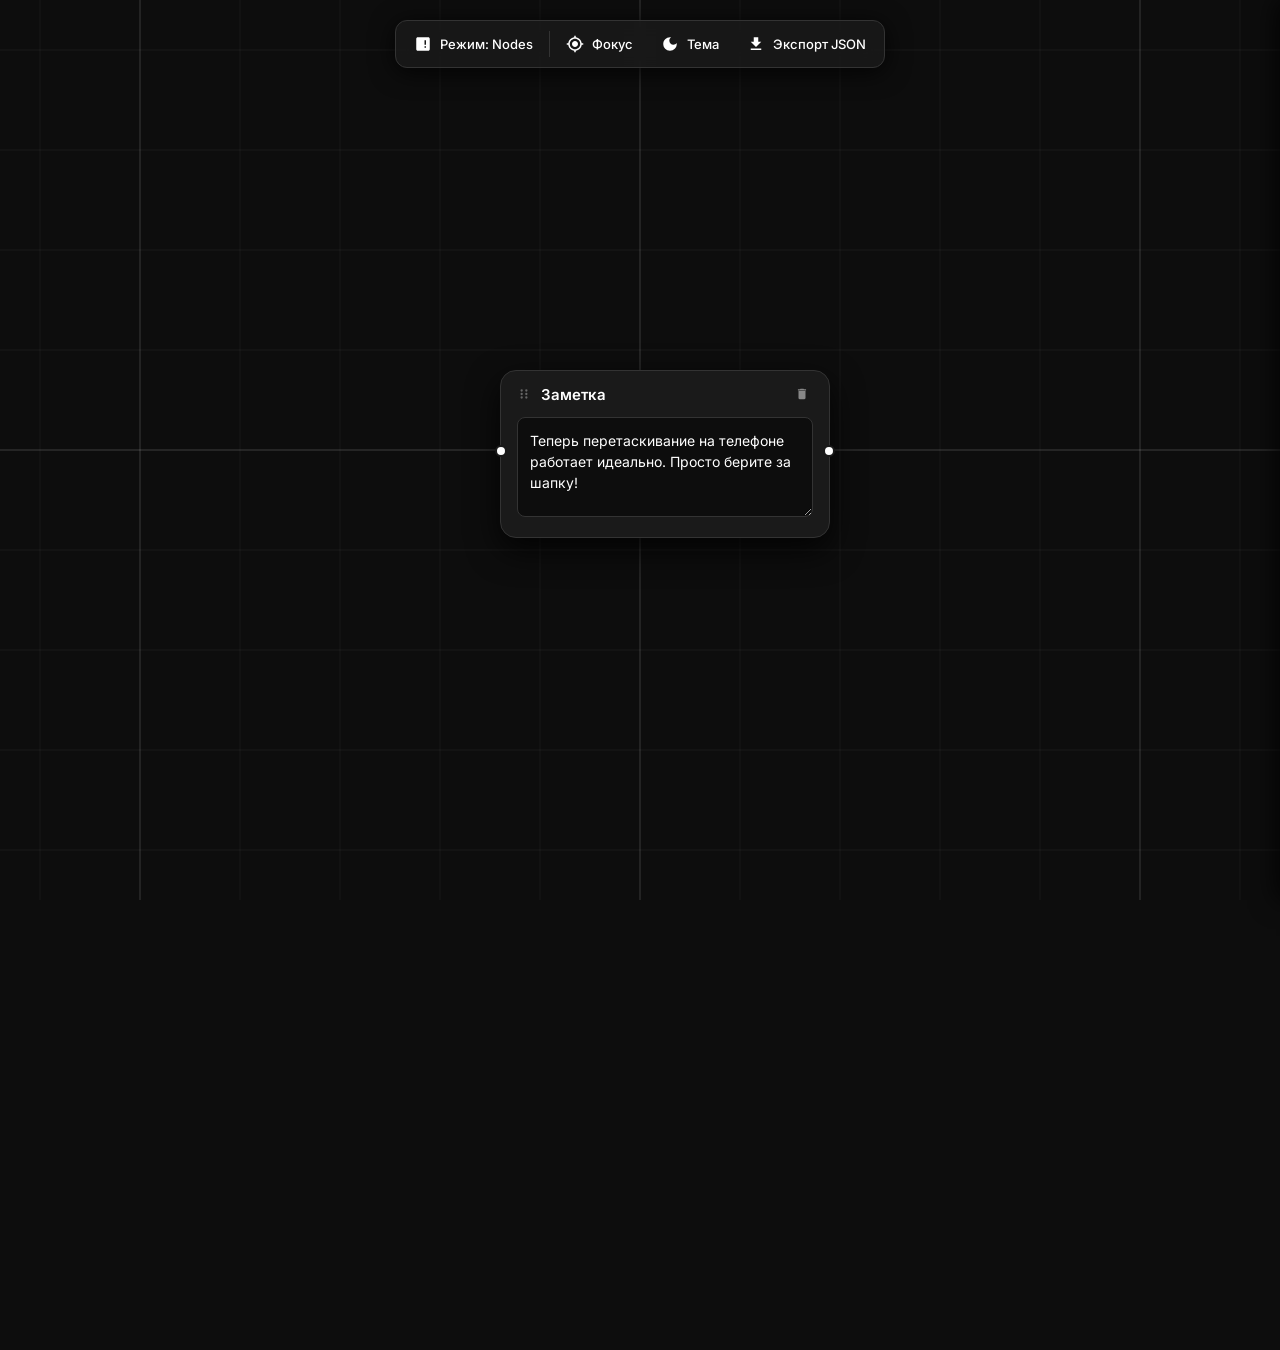
==== index.html @ 3b08dd7d "Refactor to separate files, add delete button, and implement Groq AI Lab mode" ====
<!DOCTYPE html>
<html lang="ru" data-theme="dark">
<head>
    <meta charset="UTF-8">
    <meta name="viewport" content="width=device-width, initial-scale=1.0, maximum-scale=1.0, user-scalable=no">
    <title>Современные Ноды</title>
    <link href="https://fonts.googleapis.com/css2?family=Inter:wght@400;500;600&display=swap" rel="stylesheet">
    <link rel="stylesheet" href="css/style.css">
</head>
<body>

    <!-- Панель управления -->
    <div id="top-panel">
        <button class="panel-btn" id="btn-mode" title="Переключить режим">
            <svg viewBox="0 0 24 24"><path d="M19 3H5c-1.1 0-2 .9-2 2v14c0 1.1.9 2 2 2h14c1.1 0 2-.9 2-2V5c0-1.1-.9-2-2-2zm-7 9h-2V7h-2v5H6v2h2v5h2v-5h2v-2zm4 5h-2v-2h2v2zm0-4h-2V7h2v6z"/></svg>
            <span id="mode-text">Режим: Nodes</span>
        </button>
        <div class="panel-divider"></div>
        <button class="panel-btn" id="btn-focus" title="Найти все заметки">
            <svg viewBox="0 0 24 24"><path d="M12 8c-2.21 0-4 1.79-4 4s1.79 4 4 4 4-1.79 4-4-1.79-4-4-4zm8.94 3c-.46-4.17-3.77-7.48-7.94-7.94V1h-2v2.06C6.83 3.52 3.52 6.83 3.06 11H1v2h2.06c.46 4.17 3.77 7.48 7.94 7.94V23h2v-2.06c4.17-.46 7.48-3.77 7.94-7.94H23v-2h-2.06zM12 19c-3.87 0-7-3.13-7-7s3.13-7 7-7 7 3.13 7 7-3.13 7-7 7z"/></svg>
            Фокус
        </button>
        <button class="panel-btn" id="btn-theme" title="Переключить тему">
            <svg viewBox="0 0 24 24"><path d="M12 3c-4.97 0-9 4.03-9 9s4.03 9 9 9 9-4.03 9-9c0-.46-.04-.92-.1-1.36-.98 1.37-2.58 2.26-4.4 2.26-2.98 0-5.4-2.42-5.4-5.4 0-1.81.89-3.42 2.26-4.4-.44-.06-.9-.1-1.36-.1z"/></svg>
            Тема
        </button>
        <button class="panel-btn" id="btn-export" title="Сохранить файл">
            <svg viewBox="0 0 24 24"><path d="M19 9h-4V3H9v6H5l7 7 7-7zM5 18v2h14v-2H5z"/></svg>
            Экспорт JSON
        </button>
    </div>

    <!-- Адаптивная сетка -->
    <canvas id="grid-canvas"></canvas>

    <!-- Холст для нод и связей -->
    <div id="workspace">
        <svg id="svg-layer"></svg>
        <div id="nodes-container"></div>
    </div>

    <!-- Лаборатория (боковая панель) -->
    <div id="lab-panel">
        <div class="lab-header">Лаборатория ИИ</div>
        <div class="lab-content">
            <label class="lab-label" for="api-key">Groq API Key</label>
            <input type="password" id="api-key" class="lab-input" placeholder="gsk_...">

            <label class="lab-label" for="ai-prompt">Промпт / Задача</label>
            <textarea id="ai-prompt" class="lab-textarea" placeholder="Что сделать с выбранной последовательностью нод? (например: 'сделай из этого историю' или 'дополни детали')"></textarea>

            <button id="btn-run-ai" class="lab-btn">Запустить</button>

            <div id="ai-status" class="lab-status"></div>
        </div>
    </div>

    <script src="js/app.js"></script>
</body>
</html>
---- css/style.css ----
/* --- ТЕМЫ (СТРОГИЙ ЧЕРНО-БЕЛЫЙ МИНИМАЛИЗМ) --- */
:root[data-theme="dark"] {
    --bg-color: #0d0d0d;
    --grid-main: rgba(255, 255, 255, 0.15);
    --grid-sub: rgba(255, 255, 255, 0.05);
    --node-bg: #1a1a1a;
    --node-border: #333333;
    --node-shadow: rgba(0, 0, 0, 0.8);
    --text-main: #ffffff;
    --text-muted: #888888;
    --wire-color: #ffffff;
    --wire-hover: #aaaaaa;
    --socket-color: #ffffff;
    --socket-border: #1a1a1a;
    --panel-bg: rgba(26, 26, 26, 0.85);
    --panel-border: #333333;
    --selection: #ffffff;
    --handle-color: #666666;
    --handle-hover: #ffffff;
    --input-bg: #0d0d0d;
    --btn-hover: #333333;
}

:root[data-theme="light"] {
    --bg-color: #f0f0f0;
    --grid-main: rgba(0, 0, 0, 0.15);
    --grid-sub: rgba(0, 0, 0, 0.05);
    --node-bg: #ffffff;
    --node-border: #cccccc;
    --node-shadow: rgba(0, 0, 0, 0.1);
    --text-main: #000000;
    --text-muted: #666666;
    --wire-color: #000000;
    --wire-hover: #666666;
    --socket-color: #000000;
    --socket-border: #ffffff;
    --panel-bg: rgba(255, 255, 255, 0.85);
    --panel-border: #cccccc;
    --selection: #000000;
    --handle-color: #999999;
    --handle-hover: #000000;
    --input-bg: #f9f9f9;
    --btn-hover: #e0e0e0;
}

/* --- БАЗОВЫЕ НАСТРОЙКИ --- */
* { box-sizing: border-box; margin: 0; padding: 0; }

body, html {
    width: 100%; height: 100%; overflow: hidden;
    background-color: var(--bg-color);
    color: var(--text-main);
    font-family: 'Inter', sans-serif;
    /* ЖЕСТКИЙ ЗАПРЕТ СИСТЕМНЫХ ЖЕСТОВ НА МОБИЛКАХ */
    user-select: none; -webkit-user-select: none;
    touch-action: none;
    overscroll-behavior: none;
    transition: background-color 0.2s;
}

/* --- ВЕРХНЯЯ ПАНЕЛЬ --- */
#top-panel {
    position: absolute; top: 20px; left: 50%; transform: translateX(-50%);
    background: var(--panel-bg);
    backdrop-filter: blur(10px); -webkit-backdrop-filter: blur(10px);
    border: 1px solid var(--panel-border); border-radius: 12px;
    padding: 6px; display: flex; gap: 4px; z-index: 1000;
    box-shadow: 0 4px 24px var(--node-shadow);
}

.panel-btn {
    background: transparent; border: none;
    color: var(--text-main); border-radius: 8px; padding: 8px 12px;
    cursor: pointer; transition: 0.2s;
    display: flex; align-items: center; gap: 8px;
    font-family: 'Inter', sans-serif; font-weight: 500; font-size: 13px;
}
.panel-btn:hover { background: var(--btn-hover); }
.panel-btn svg { width: 18px; height: 18px; fill: currentColor; }

.panel-divider {
    width: 1px;
    background-color: var(--panel-border);
    margin: 4px 0;
}

/* --- ЛАБОРАТОРИЯ (БОКОВАЯ ПАНЕЛЬ) --- */
#lab-panel {
    position: absolute; right: -350px; top: 0; width: 350px; height: 100%;
    background: var(--panel-bg); backdrop-filter: blur(10px); -webkit-backdrop-filter: blur(10px);
    border-left: 1px solid var(--panel-border); z-index: 1000;
    transition: right 0.3s cubic-bezier(0.4, 0, 0.2, 1);
    display: flex; flex-direction: column;
    box-shadow: -4px 0 24px var(--node-shadow);
}
#lab-panel.open { right: 0; }

.lab-header {
    padding: 20px; font-weight: 600; font-size: 16px;
    border-bottom: 1px solid var(--panel-border);
}
.lab-content { padding: 20px; display: flex; flex-direction: column; gap: 16px; overflow-y: auto; }

.lab-label { font-size: 12px; font-weight: 500; color: var(--text-muted); }

.lab-input, .lab-textarea {
    width: 100%; background: var(--input-bg); color: var(--text-main);
    border: 1px solid var(--node-border); border-radius: 8px; padding: 12px;
    font-size: 14px; font-family: 'Inter', sans-serif; outline: none;
    transition: border-color 0.2s; pointer-events: auto; touch-action: auto;
}
.lab-textarea { resize: vertical; min-height: 120px; }
.lab-input:focus, .lab-textarea:focus { border-color: var(--selection); }

.lab-btn {
    background: var(--selection); color: var(--bg-color);
    border: none; border-radius: 8px; padding: 12px;
    font-weight: 600; font-size: 14px; cursor: pointer;
    transition: opacity 0.2s; font-family: 'Inter', sans-serif;
    pointer-events: auto; touch-action: auto;
}
.lab-btn:hover { opacity: 0.9; }
.lab-btn:disabled { opacity: 0.5; cursor: not-allowed; }

.lab-status { font-size: 13px; color: var(--text-muted); min-height: 20px; }

/* --- СЕТКА И ХОЛСТ --- */
#grid-canvas { position: absolute; top: 0; left: 0; width: 100%; height: 100%; z-index: 0; pointer-events: none; }

#workspace {
    position: absolute; top: 0; left: 0; width: 100%; height: 100%;
    z-index: 1; transform-origin: 0 0; pointer-events: none;
}

/* --- ЛИНИИ (SVG) --- */
#svg-layer { position: absolute; top: 0; left: 0; width: 100%; height: 100%; overflow: visible; }

.noodle {
    fill: none; stroke: var(--wire-color); stroke-width: 3px;
    pointer-events: auto; cursor: pointer; transition: stroke-width 0.1s, stroke 0.1s;
}
.noodle:hover { stroke-width: 6px; stroke: var(--wire-hover); }
.noodle-temp { fill: none; stroke: var(--wire-color); stroke-width: 3px; stroke-dasharray: 6 6; pointer-events: none; opacity: 0.5; }

/* --- НОДЫ --- */
#nodes-container { position: absolute; top: 0; left: 0; width: 100%; height: 100%; }

.node {
    position: absolute; background-color: var(--node-bg);
    border: 1px solid var(--node-border); border-radius: 16px;
    min-width: 280px; box-shadow: 0 12px 32px var(--node-shadow);
    pointer-events: auto; display: flex; flex-direction: column;
    will-change: left, top;
    transition: box-shadow 0.2s;
}
.node.selected { box-shadow: 0 0 0 2px var(--selection), 0 12px 32px var(--node-shadow); z-index: 100; }

.node-header {
    padding: 12px 16px; display: flex; align-items: center; gap: 10px;
    cursor: grab; border-radius: 16px 16px 0 0;
    /* 100% БЛОКИРОВКА ЖЕСТОВ НА ШАПКЕ */
    touch-action: none;
    background-color: transparent;
}
.node-header:active { cursor: grabbing; }

.drag-icon {
    color: var(--handle-color); display: flex; align-items: center; justify-content: center;
    pointer-events: none; /* Клик проходит сквозь иконку на header */
}
.drag-icon svg { width: 14px; height: 14px; fill: currentColor; }

.node-title {
    background: transparent; border: none; color: var(--text-main);
    font-weight: 600; font-size: 15px; outline: none; flex-grow: 1;
    pointer-events: auto; user-select: text; -webkit-user-select: text;
    font-family: 'Inter', sans-serif;
    touch-action: auto; /* Разрешаем клик в поле ввода */
}

.node-delete-btn {
    background: transparent; border: none;
    color: var(--text-muted); cursor: pointer;
    display: flex; align-items: center; justify-content: center;
    padding: 4px; border-radius: 4px; transition: color 0.2s, background 0.2s;
    pointer-events: auto; touch-action: auto;
}

.node-delete-btn:hover {
    color: #ff4444; background: var(--grid-main);
}
.node-delete-btn svg { width: 14px; height: 14px; fill: currentColor; }


.node-body { padding: 0 16px 16px 16px; position: relative; }

.node-textarea {
    width: 100%; min-height: 100px; background-color: var(--input-bg);
    color: var(--text-main); border: 1px solid var(--node-border);
    border-radius: 8px; padding: 12px; font-size: 14px; font-family: 'Inter', sans-serif;
    resize: vertical; outline: none; pointer-events: auto;
    user-select: text; -webkit-user-select: text; transition: border-color 0.2s;
    line-height: 1.5; touch-action: auto;
}
.node-textarea:focus { border-color: var(--selection); }

/* --- СОКЕТЫ --- */
.socket-hitbox {
    position: absolute; top: 12px; width: 44px; height: 44px; /* Увеличена зона нажатия для пальцев */
    display: flex; align-items: center; justify-content: center;
    cursor: crosshair; pointer-events: auto; z-index: 10;
    touch-action: none; /* Блокируем скролл при рисовании линии */
}
.socket-hitbox.in { left: -22px; }
.socket-hitbox.out { right: -22px; }

.socket {
    width: 12px; height: 12px; background-color: var(--socket-color);
    border: 2px solid var(--socket-border); border-radius: 50%;
    transition: transform 0.15s cubic-bezier(0.4, 0, 0.2, 1);
}
.socket-hitbox:hover .socket { transform: scale(1.8); }

::-webkit-scrollbar { width: 6px; height: 6px; }
::-webkit-scrollbar-track { background: transparent; }
::-webkit-scrollbar-thumb { background: var(--node-border); border-radius: 10px; }
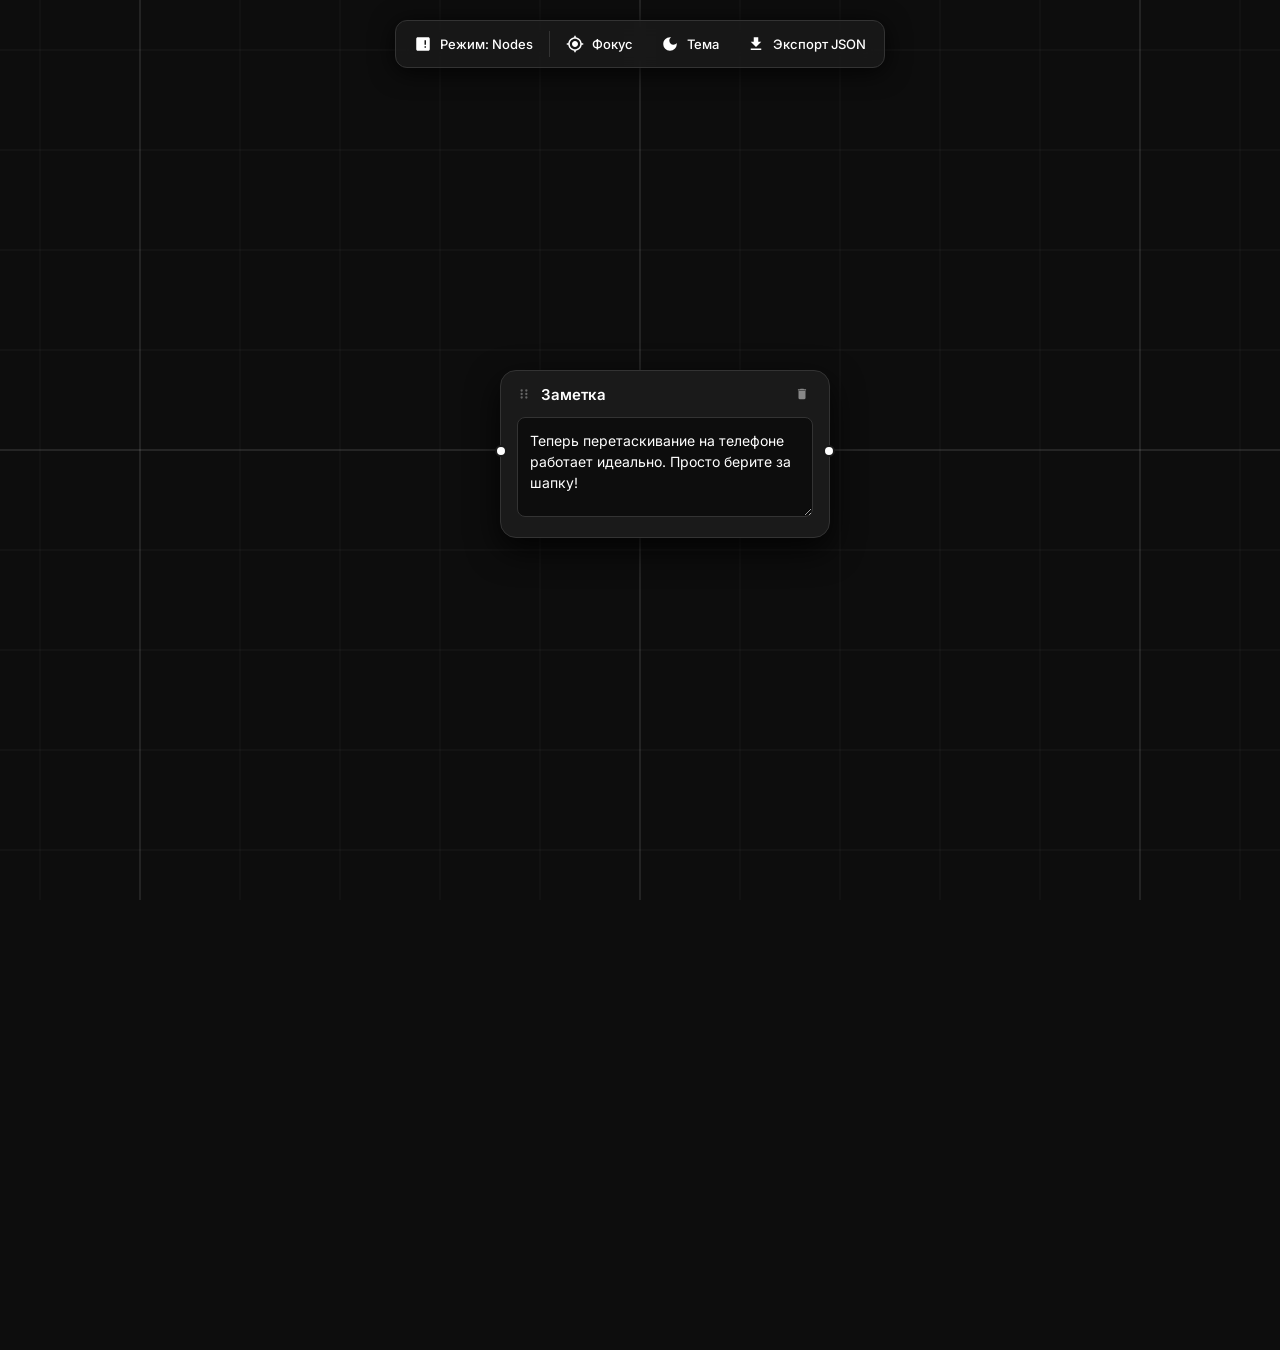
==== commit 87802a76: "Deep modularization, mobile adaptation, and dedicated AI Lab mode" ====
--- a/index.html
+++ b/index.html
@@ -5,7 +5,7 @@
     <meta name="viewport" content="width=device-width, initial-scale=1.0, maximum-scale=1.0, user-scalable=no">
     <title>Современные Ноды</title>
     <link href="https://fonts.googleapis.com/css2?family=Inter:wght@400;500;600&display=swap" rel="stylesheet">
-    <link rel="stylesheet" href="css/style.css">
+    <link rel="stylesheet" href="css/main.css">
 </head>
 <body>
 
@@ -39,22 +39,28 @@
         <div id="nodes-container"></div>
     </div>
 
-    <!-- Лаборатория (боковая панель) -->
-    <div id="lab-panel">
-        <div class="lab-header">Лаборатория ИИ</div>
-        <div class="lab-content">
+    <!-- Лаборатория (отдельный экран) -->
+    <div id="lab-view">
+        <div class="lab-dashboard">
+            <div class="lab-dashboard-header">Лаборатория ИИ</div>
+
             <label class="lab-label" for="api-key">Groq API Key</label>
             <input type="password" id="api-key" class="lab-input" placeholder="gsk_...">
 
-            <label class="lab-label" for="ai-prompt">Промпт / Задача</label>
-            <textarea id="ai-prompt" class="lab-textarea" placeholder="Что сделать с выбранной последовательностью нод? (например: 'сделай из этого историю' или 'дополни детали')"></textarea>
+            <!-- Модули Лаборатории -->
+            <div id="lab-modules-container">
+                <!-- Сюжетный Модуль -->
+                <div class="lab-module-card">
+                    <div class="lab-module-title">Создание сюжета</div>
+                    <div class="lab-module-desc">Генерирует связный рассказ на основе всех созданных нод в проекте.</div>
+                    <button id="btn-module-story" class="lab-btn">Запустить модуль</button>
+                    <div id="ai-status-story" class="lab-status"></div>
+                </div>
+            </div>
 
-            <button id="btn-run-ai" class="lab-btn">Запустить</button>
-
-            <div id="ai-status" class="lab-status"></div>
         </div>
     </div>
 
-    <script src="js/app.js"></script>
+    <script type="module" src="js/main.js"></script>
 </body>
 </html>
--- a/css/main.css
+++ b/css/main.css
@@ -0,0 +1,25 @@
+@import "theme.css";
+@import "workspace.css";
+@import "components/panel.css";
+@import "components/node.css";
+@import "lab.css";
+@import "mobile.css";
+
+/* --- БАЗОВЫЕ НАСТРОЙКИ --- */
+* { box-sizing: border-box; margin: 0; padding: 0; }
+
+body, html {
+    width: 100%; height: 100%; overflow: hidden;
+    background-color: var(--bg-color);
+    color: var(--text-main);
+    font-family: 'Inter', sans-serif;
+    /* ЖЕСТКИЙ ЗАПРЕТ СИСТЕМНЫХ ЖЕСТОВ НА МОБИЛКАХ */
+    user-select: none; -webkit-user-select: none;
+    touch-action: none;
+    overscroll-behavior: none;
+    transition: background-color 0.2s;
+}
+
+::-webkit-scrollbar { width: 6px; height: 6px; }
+::-webkit-scrollbar-track { background: transparent; }
+::-webkit-scrollbar-thumb { background: var(--node-border); border-radius: 10px; }
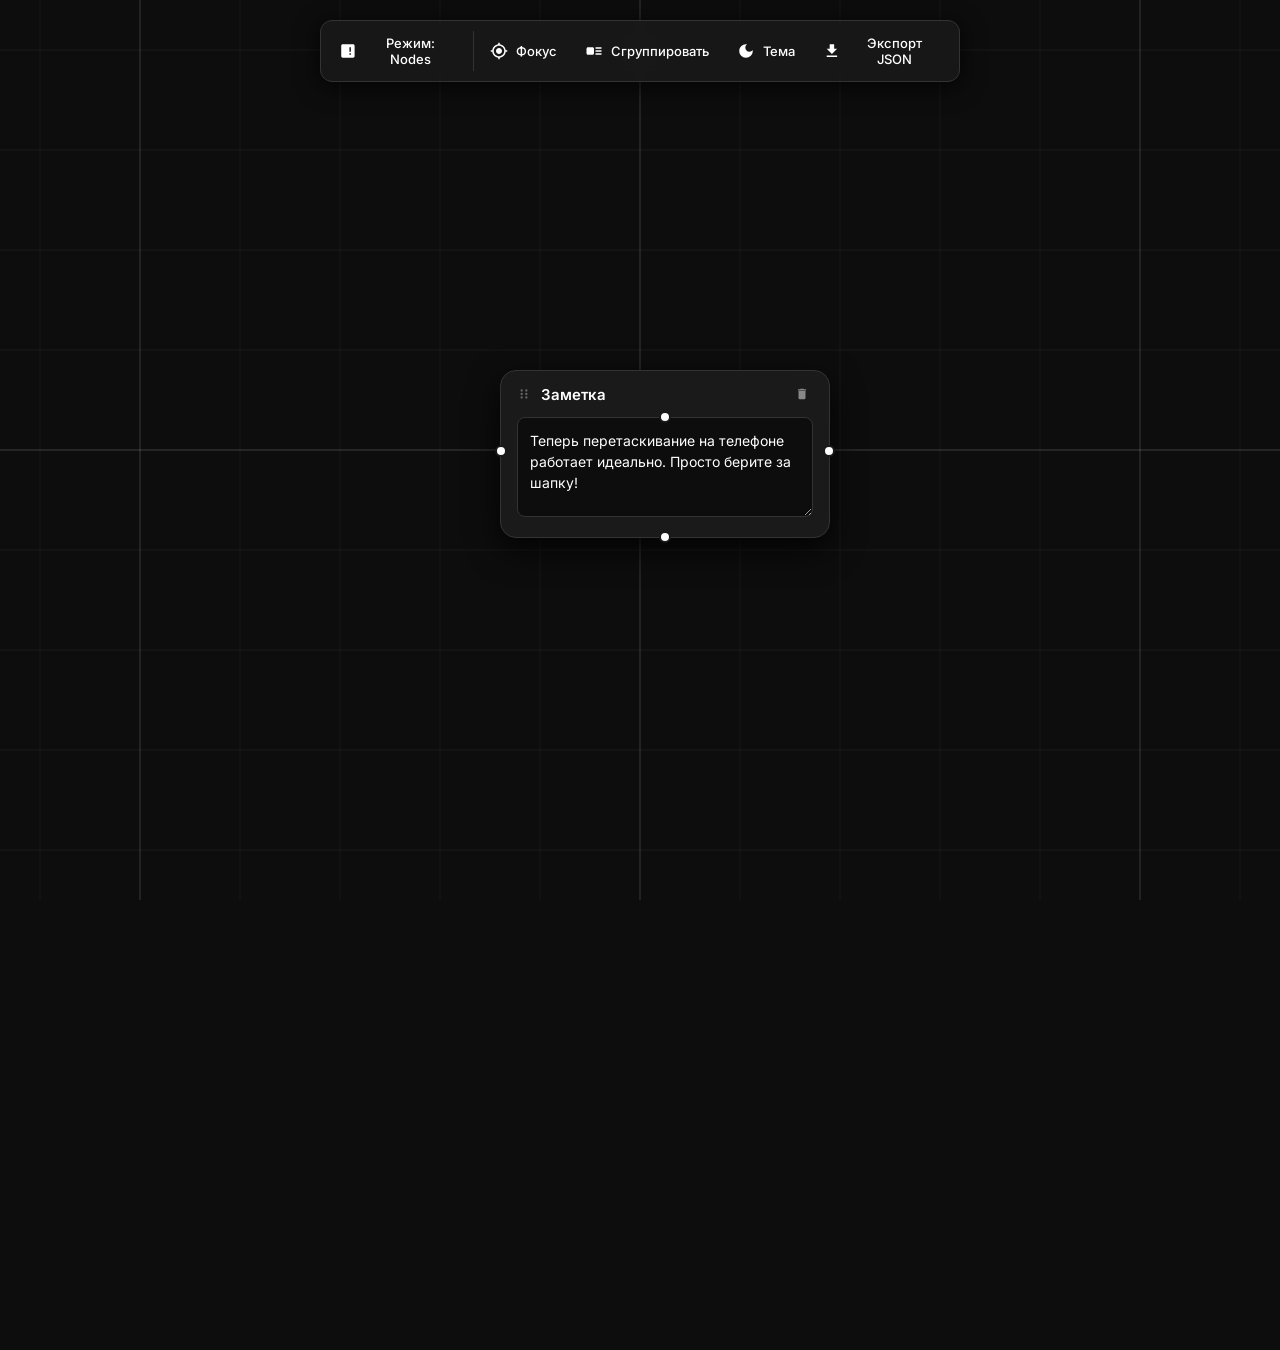
==== commit 9096b1fa: "Implement Lab flow canvas, node modding, grouping, and secondary sockets" ====
--- a/index.html
+++ b/index.html
@@ -20,6 +20,10 @@
             <svg viewBox="0 0 24 24"><path d="M12 8c-2.21 0-4 1.79-4 4s1.79 4 4 4 4-1.79 4-4-1.79-4-4-4zm8.94 3c-.46-4.17-3.77-7.48-7.94-7.94V1h-2v2.06C6.83 3.52 3.52 6.83 3.06 11H1v2h2.06c.46 4.17 3.77 7.48 7.94 7.94V23h2v-2.06c4.17-.46 7.48-3.77 7.94-7.94H23v-2h-2.06zM12 19c-3.87 0-7-3.13-7-7s3.13-7 7-7 7 3.13 7 7-3.13 7-7 7z"/></svg>
             Фокус
         </button>
+        <button class="panel-btn" id="btn-group" title="Сгруппировать выделенные">
+            <svg viewBox="0 0 24 24"><path d="M22 13h-8v-2h8v2zm0-6h-8v2h8V7zm-8 10h8v-2h-8v2zm-2-8v6c0 1.1-.9 2-2 2H4c-1.1 0-2-.9-2-2V9c0-1.1.9-2 2-2h6c1.1 0 2 .9 2 2z"/></svg>
+            <span class="group-text">Сгруппировать</span>
+        </button>
         <button class="panel-btn" id="btn-theme" title="Переключить тему">
             <svg viewBox="0 0 24 24"><path d="M12 3c-4.97 0-9 4.03-9 9s4.03 9 9 9 9-4.03 9-9c0-.46-.04-.92-.1-1.36-.98 1.37-2.58 2.26-4.4 2.26-2.98 0-5.4-2.42-5.4-5.4 0-1.81.89-3.42 2.26-4.4-.44-.06-.9-.1-1.36-.1z"/></svg>
             Тема
@@ -39,26 +43,22 @@
         <div id="nodes-container"></div>
     </div>
 
-    <!-- Лаборатория (отдельный экран) -->
-    <div id="lab-view">
-        <div class="lab-dashboard">
-            <div class="lab-dashboard-header">Лаборатория ИИ</div>
+    <!-- Меню Лаборатории (Плавающее) -->
+    <div id="lab-menu" style="display: none; position: absolute; left: 20px; top: 80px; z-index: 1000; background: var(--panel-bg); backdrop-filter: blur(10px); -webkit-backdrop-filter: blur(10px); border: 1px solid var(--panel-border); border-radius: 12px; padding: 12px; width: 250px; flex-direction: column; gap: 10px; box-shadow: 0 4px 24px var(--node-shadow);">
+        <div style="font-weight: 600; font-size: 14px; margin-bottom: 5px;">Лаборатория</div>
 
-            <label class="lab-label" for="api-key">Groq API Key</label>
-            <input type="password" id="api-key" class="lab-input" placeholder="gsk_...">
+        <label style="font-size: 12px; color: var(--text-muted);">Groq API Key</label>
+        <input type="password" id="lab-api-key" style="width: 100%; background: var(--input-bg); color: var(--text-main); border: 1px solid var(--node-border); border-radius: 6px; padding: 8px; font-size: 12px; margin-bottom: 5px;" placeholder="gsk_...">
 
-            <!-- Модули Лаборатории -->
-            <div id="lab-modules-container">
-                <!-- Сюжетный Модуль -->
-                <div class="lab-module-card">
-                    <div class="lab-module-title">Создание сюжета</div>
-                    <div class="lab-module-desc">Генерирует связный рассказ на основе всех созданных нод в проекте.</div>
-                    <button id="btn-module-story" class="lab-btn">Запустить модуль</button>
-                    <div id="ai-status-story" class="lab-status"></div>
-                </div>
-            </div>
+        <div style="height: 1px; background: var(--node-border); margin: 5px 0;"></div>
 
-        </div>
+        <button id="btn-add-input-node" class="panel-btn" style="width: 100%; justify-content: center; background: var(--selection); color: var(--bg-color);">+ Input Notes Node</button>
+        <button id="btn-add-story-node" class="panel-btn" style="width: 100%; justify-content: center; background: var(--selection); color: var(--bg-color);">+ Story Generator Node</button>
+
+        <div style="height: 1px; background: var(--node-border); margin: 5px 0;"></div>
+
+        <label style="font-size: 12px; color: var(--text-muted);">Загрузить Мод (.js)</label>
+        <input type="file" id="lab-mod-upload" accept=".js" style="font-size: 10px; width: 100%;">
     </div>
 
     <script type="module" src="js/main.js"></script>
--- a/css/main.css
+++ b/css/main.css
@@ -9,13 +9,14 @@
 * { box-sizing: border-box; margin: 0; padding: 0; }
 
 body, html {
-    width: 100%; height: 100%; overflow: hidden;
+    width: 100vw; height: 100vh; overflow: hidden;
+    position: fixed; top: 0; left: 0; right: 0; bottom: 0;
     background-color: var(--bg-color);
     color: var(--text-main);
     font-family: 'Inter', sans-serif;
     /* ЖЕСТКИЙ ЗАПРЕТ СИСТЕМНЫХ ЖЕСТОВ НА МОБИЛКАХ */
     user-select: none; -webkit-user-select: none;
-    touch-action: none;
+    touch-action: none !important;
     overscroll-behavior: none;
     transition: background-color 0.2s;
 }
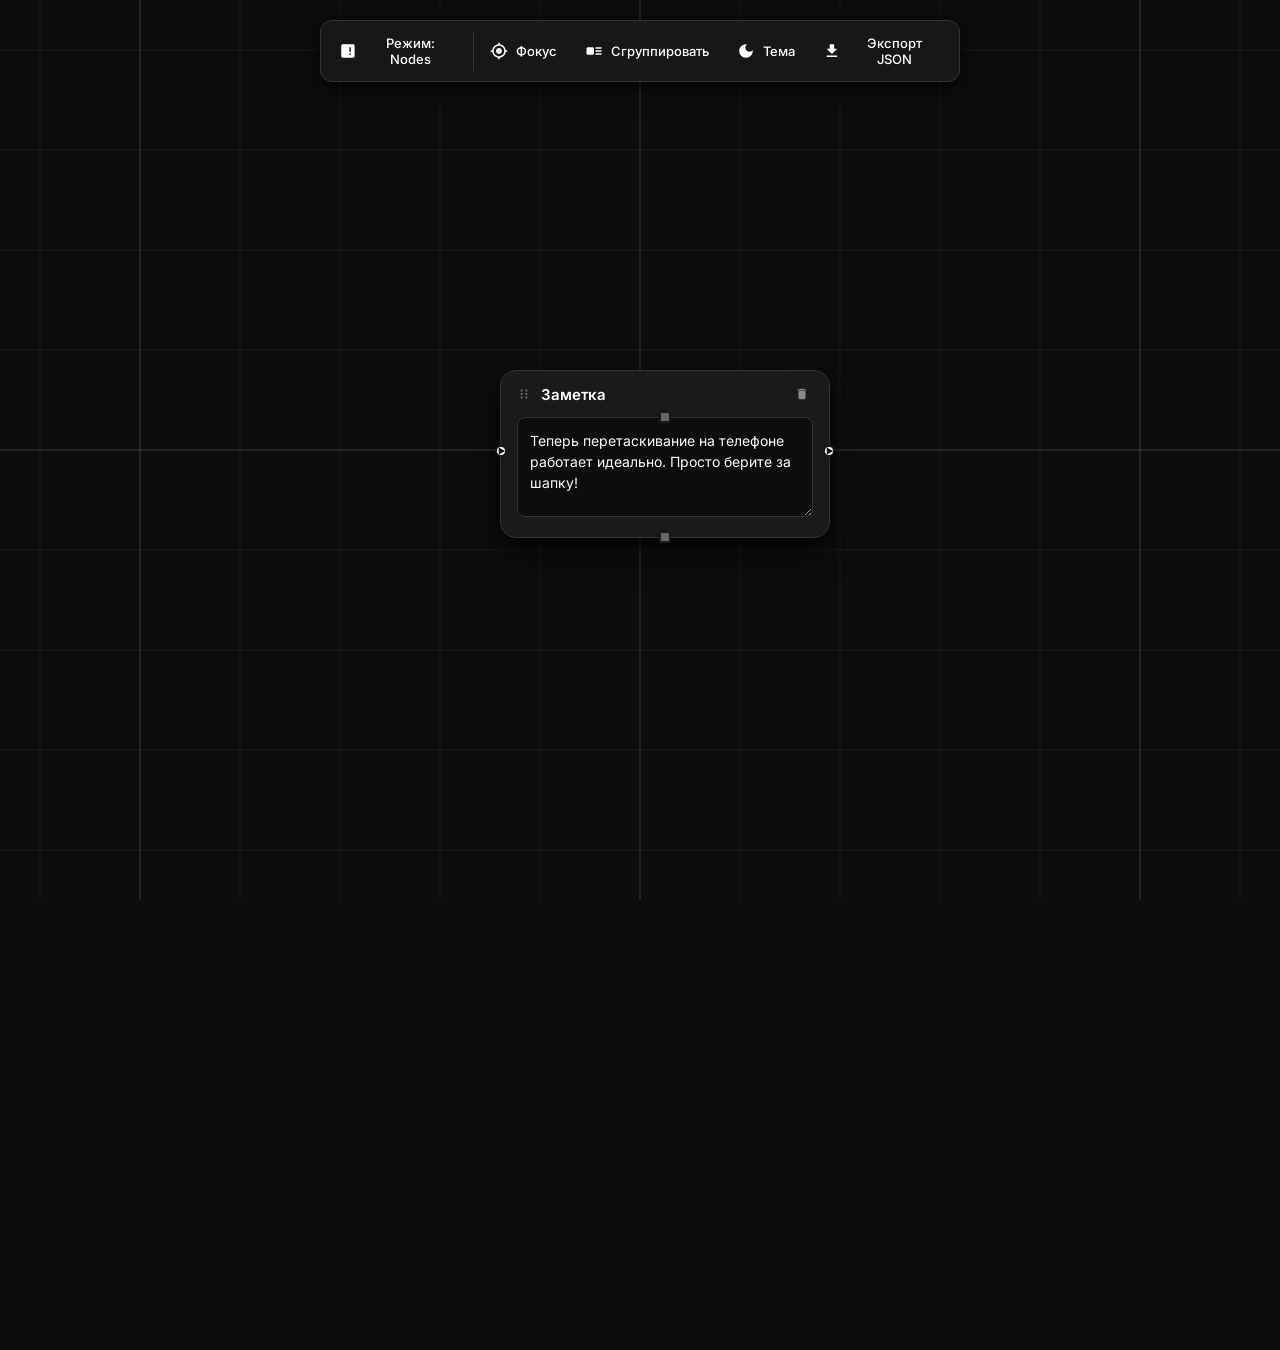
==== commit 98ca935d: "Fix mobile interactions and add directional detail sockets" ====
--- a/index.html
+++ b/index.html
@@ -44,21 +44,34 @@
     </div>
 
     <!-- Меню Лаборатории (Плавающее) -->
-    <div id="lab-menu" style="display: none; position: absolute; left: 20px; top: 80px; z-index: 1000; background: var(--panel-bg); backdrop-filter: blur(10px); -webkit-backdrop-filter: blur(10px); border: 1px solid var(--panel-border); border-radius: 12px; padding: 12px; width: 250px; flex-direction: column; gap: 10px; box-shadow: 0 4px 24px var(--node-shadow);">
+    <div id="lab-menu" style="display: none; position: absolute; left: 20px; top: 80px; z-index: 1000; background: var(--panel-bg); backdrop-filter: blur(10px); -webkit-backdrop-filter: blur(10px); border: 1px solid var(--panel-border); border-radius: 12px; padding: 12px; width: 250px; flex-direction: column; gap: 10px; box-shadow: 0 4px 24px var(--node-shadow); max-height: calc(100vh - 100px); overflow-y: auto;">
         <div style="font-weight: 600; font-size: 14px; margin-bottom: 5px;">Лаборатория</div>
 
-        <label style="font-size: 12px; color: var(--text-muted);">Groq API Key</label>
-        <input type="password" id="lab-api-key" style="width: 100%; background: var(--input-bg); color: var(--text-main); border: 1px solid var(--node-border); border-radius: 6px; padding: 8px; font-size: 12px; margin-bottom: 5px;" placeholder="gsk_...">
+        <div style="display: flex; flex-direction: column; gap: 4px;">
+            <label style="font-size: 12px; color: var(--text-muted);">Groq API Key</label>
+            <input type="password" id="lab-api-key" style="width: 100%; background: var(--input-bg); color: var(--text-main); border: 1px solid var(--node-border); border-radius: 6px; padding: 8px; font-size: 12px;" placeholder="gsk_...">
+        </div>
+
+        <div style="display: flex; flex-direction: column; gap: 4px;">
+            <label style="font-size: 12px; color: var(--text-muted);" for="lab-model-select">Модель:</label>
+            <select id="lab-model-select" style="width: 100%; background: var(--input-bg); color: var(--text-main); border: 1px solid var(--node-border); border-radius: 6px; padding: 8px; font-size: 12px;">
+                <option value="llama3-8b-8192">llama3-8b-8192 (Default)</option>
+            </select>
+            <button id="btn-fetch-models" class="panel-btn" style="width: 100%; justify-content: center; background: var(--selection); color: var(--bg-color); padding: 8px; font-size: 11px;">Загрузить Модели</button>
+        </div>
 
         <div style="height: 1px; background: var(--node-border); margin: 5px 0;"></div>
 
-        <button id="btn-add-input-node" class="panel-btn" style="width: 100%; justify-content: center; background: var(--selection); color: var(--bg-color);">+ Input Notes Node</button>
-        <button id="btn-add-story-node" class="panel-btn" style="width: 100%; justify-content: center; background: var(--selection); color: var(--bg-color);">+ Story Generator Node</button>
+        <div style="font-weight: 500; font-size: 12px; color: var(--text-muted);">Добавить ноду:</div>
+        <button id="btn-add-input-node" class="panel-btn" style="width: 100%; justify-content: center; background: var(--grid-main);">+ Input Notes Node</button>
+        <button id="btn-add-story-node" class="panel-btn" style="width: 100%; justify-content: center; background: var(--grid-main);">+ Story Generator Node</button>
 
         <div style="height: 1px; background: var(--node-border); margin: 5px 0;"></div>
 
-        <label style="font-size: 12px; color: var(--text-muted);">Загрузить Мод (.js)</label>
-        <input type="file" id="lab-mod-upload" accept=".js" style="font-size: 10px; width: 100%;">
+        <div style="display: flex; flex-direction: column; gap: 4px;">
+            <label style="font-size: 12px; color: var(--text-muted);">Загрузить Мод (.js)</label>
+            <input type="file" id="lab-mod-upload" accept=".js" style="font-size: 10px; width: 100%; color: var(--text-main);">
+        </div>
     </div>
 
     <script type="module" src="js/main.js"></script>
